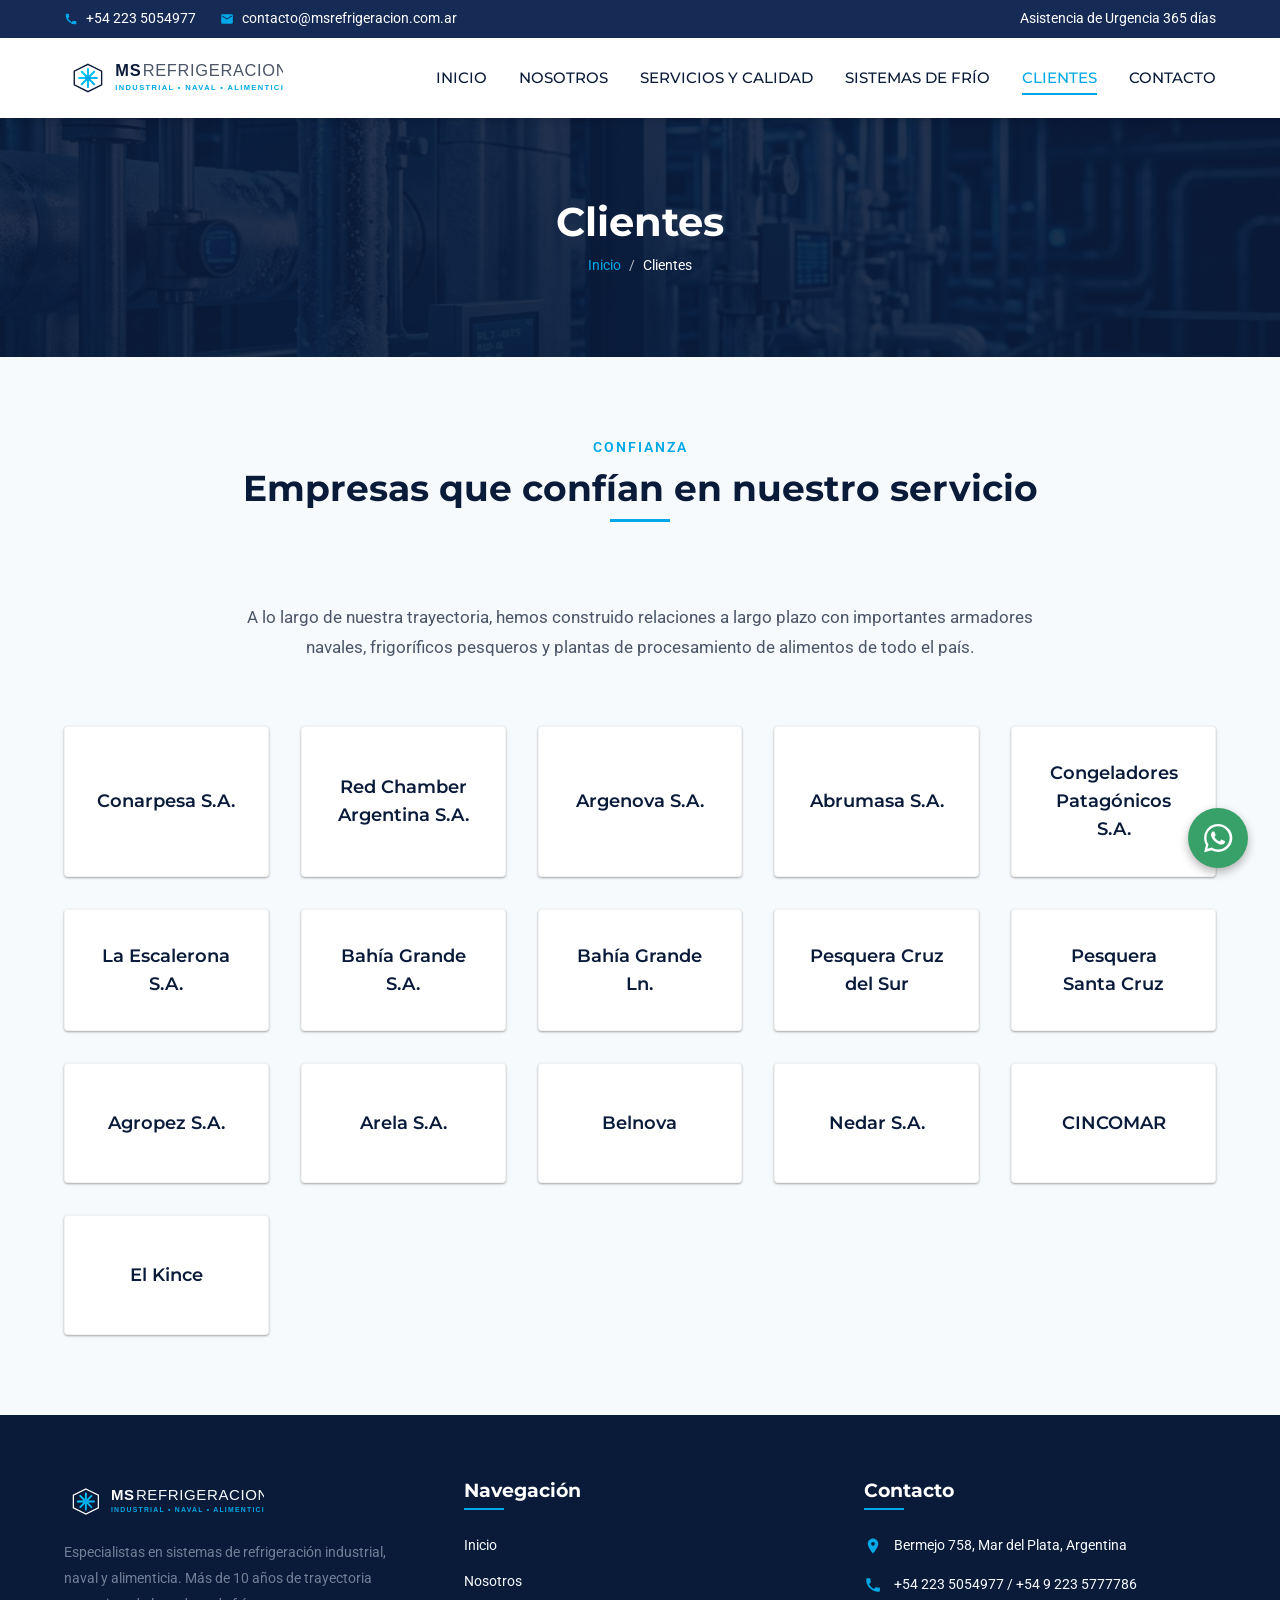
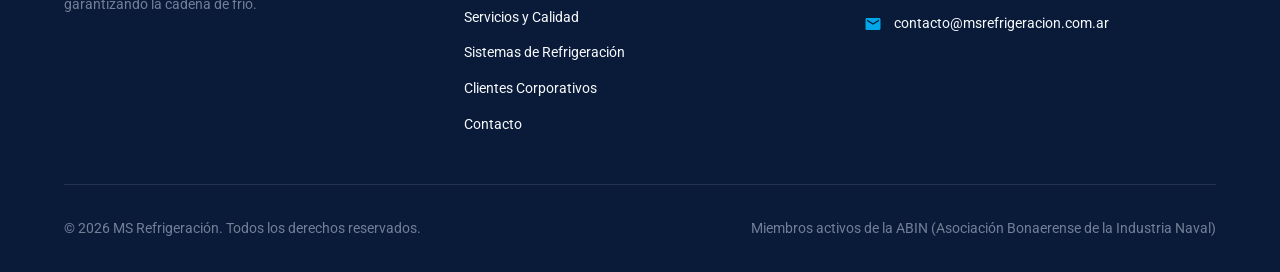
==== clientes.html @ 7b26f1f5 "Initial commit: Sitio web completo de MS Refrigeracion" ====
<!DOCTYPE html>
<html lang="es">
<head>
  <meta charset="UTF-8">
  <meta name="viewport" content="width=device-width, initial-scale=1.0">
  <title>Clientes | MS Refrigeración - Confianza B2B</title>
  <meta name="description" content="Nuestra cartera de clientes corporativos en la industria naval y pesquera de Argentina. Más de 10 años de relaciones basadas en la confianza y la calidad.">
  <link rel="canonical" href="http://msrefrigeracion.com.ar/clientes/">
  
  <!-- CSS Stylesheet -->
  <link rel="stylesheet" href="css/styles.css">
  
  <!-- Favicon -->
  <link rel="icon" href="assets/images/logo.svg" type="image/svg+xml">
</head>
<body>

  <!-- Top Bar Contact Info -->
  <div class="top-bar">
    <div class="container">
      <div class="top-bar-info">
        <div class="top-bar-item">
          <svg xmlns="http://www.w3.org/2000/svg" viewBox="0 0 24 24"><path d="M6.62 10.79a15.15 15.15 0 0 0 6.59 6.59l2.2-2.2a1 1 0 0 1 1.11-.27 11.72 11.72 0 0 0 3.65.58 1 1 0 0 1 1 1v3.5a1 1 0 0 1-1 1A16 16 0 0 1 3 4a1 1 0 0 1 1-1h3.5a1 1 0 0 1 1 1 11.72 11.72 0 0 0 .58 3.65 1 1 0 0 1-.27 1.1l-2.21 2.24z"/></svg>
          <a href="tel:+542235054977">+54 223 5054977</a>
        </div>
        <div class="top-bar-item">
          <svg xmlns="http://www.w3.org/2000/svg" viewBox="0 0 24 24"><path d="M20 4H4c-1.1 0-1.99.9-1.99 2L2 18c0 1.1.9 2 2 2h16c1.1 0 2-.9 2-2V6c0-1.1-.9-2-2-2zm0 4l-8 5-8-5V6l8 5 8-5v2z"/></svg>
          <a href="mailto:contacto@msrefrigeracion.com.ar">contacto@msrefrigeracion.com.ar</a>
        </div>
      </div>
      <div class="top-bar-social">
        <span>Asistencia de Urgencia 365 días</span>
      </div>
    </div>
  </div>

  <!-- Navigation Header -->
  <header class="main-header">
    <div class="container">
      <a href="index.html" class="logo-link">
        <img src="assets/images/logo.svg" alt="MS Refrigeración" width="250" height="60">
      </a>
      
      <nav aria-label="Navegación principal">
        <button class="nav-toggle" aria-label="Abrir menú de navegación" aria-expanded="false">
          <span class="nav-toggle-bar"></span>
          <span class="nav-toggle-bar"></span>
          <span class="nav-toggle-bar"></span>
        </button>
        <ul class="nav-menu">
          <li><a href="index.html" class="nav-link">INICIO</a></li>
          <li><a href="nosotros.html" class="nav-link">NOSOTROS</a></li>
          <li><a href="servicios.html" class="nav-link">SERVICIOS Y CALIDAD</a></li>
          <li><a href="industrias.html" class="nav-link">SISTEMAS DE FRÍO</a></li>
          <li><a href="clientes.html" class="nav-link active">CLIENTES</a></li>
          <li><a href="contacto.html" class="nav-link">CONTACTO</a></li>
        </ul>
      </nav>
    </div>
  </header>

  <main>
    <!-- Page Header -->
    <section class="page-header">
      <div class="container">
        <h1>Clientes</h1>
        <ul class="breadcrumb">
          <li><a href="index.html">Inicio</a></li>
          <li>Clientes</li>
        </ul>
      </div>
    </section>

    <!-- Clientes Corporativos Grid -->
    <section class="section" id="clientes-seccion">
      <div class="container">
        <div class="section-title-wrap">
          <span class="section-tag">Confianza</span>
          <h2 class="section-title">Empresas que confían en nuestro servicio</h2>
        </div>
        
        <p class="text-center" style="max-width: 800px; margin: 0 auto 4rem; font-size: 1.05rem; line-height: 1.8; color: var(--color-secondary);">
          A lo largo de nuestra trayectoria, hemos construido relaciones a largo plazo con importantes armadores navales, frigoríficos pesqueros y plantas de procesamiento de alimentos de todo el país.
        </p>

        <div class="clients-grid">
          <!-- Conarpesa -->
          <div class="client-card">
            <span class="client-name">Conarpesa S.A.</span>
          </div>
          <!-- Red Chamber -->
          <div class="client-card">
            <span class="client-name">Red Chamber Argentina S.A.</span>
          </div>
          <!-- Argenova -->
          <div class="client-card">
            <span class="client-name">Argenova S.A.</span>
          </div>
          <!-- Abrumasa -->
          <div class="client-card">
            <span class="client-name">Abrumasa S.A.</span>
          </div>
          <!-- Congeladores Patagonicos -->
          <div class="client-card">
            <span class="client-name">Congeladores Patagónicos S.A.</span>
          </div>
          <!-- La Escalerona -->
          <div class="client-card">
            <span class="client-name">La Escalerona S.A.</span>
          </div>
          <!-- Bahia Grande -->
          <div class="client-card">
            <span class="client-name">Bahía Grande S.A.</span>
          </div>
          <!-- Bahia Grande Ln -->
          <div class="client-card">
            <span class="client-name">Bahía Grande Ln.</span>
          </div>
          <!-- Pesquera Cruz del Sur -->
          <div class="client-card">
            <span class="client-name">Pesquera Cruz del Sur</span>
          </div>
          <!-- Pesquera Santa Cruz -->
          <div class="client-card">
            <span class="client-name">Pesquera Santa Cruz</span>
          </div>
          <!-- Agropez -->
          <div class="client-card">
            <span class="client-name">Agropez S.A.</span>
          </div>
          <!-- Arela -->
          <div class="client-card">
            <span class="client-name">Arela S.A.</span>
          </div>
          <!-- Belnova -->
          <div class="client-card">
            <span class="client-name">Belnova</span>
          </div>
          <!-- Nedar -->
          <div class="client-card">
            <span class="client-name">Nedar S.A.</span>
          </div>
          <!-- CINCOMAR -->
          <div class="client-card">
            <span class="client-name">CINCOMAR</span>
          </div>
          <!-- El Kince -->
          <div class="client-card">
            <span class="client-name">El Kince</span>
          </div>
        </div>
      </div>
    </section>
  </main>

  <!-- Footer -->
  <footer class="main-footer">
    <div class="container">
      <div class="footer-grid">
        <div class="footer-col">
          <div class="footer-logo">
            <img src="assets/images/logo-light.svg" alt="MS Refrigeración" width="200" height="48">
          </div>
          <p class="footer-about">
            Especialistas en sistemas de refrigeración industrial, naval y alimenticia. Más de 10 años de trayectoria garantizando la cadena de frío.
          </p>
        </div>
        
        <div class="footer-col">
          <h3>Navegación</h3>
          <ul class="footer-links">
            <li><a href="index.html">Inicio</a></li>
            <li><a href="nosotros.html">Nosotros</a></li>
            <li><a href="servicios.html">Servicios y Calidad</a></li>
            <li><a href="industrias.html">Sistemas de Refrigeración</a></li>
            <li><a href="clientes.html">Clientes Corporativos</a></li>
            <li><a href="contacto.html">Contacto</a></li>
          </ul>
        </div>
        
        <div class="footer-col">
          <h3>Contacto</h3>
          <ul class="footer-contact-list">
            <li class="footer-contact-item">
              <svg xmlns="http://www.w3.org/2000/svg" viewBox="0 0 24 24"><path d="M12 2C8.13 2 5 5.13 5 9c0 5.25 7 13 7 13s7-7.75 7-13c0-3.87-3.13-7-7-7zm0 9.5c-1.38 0-2.5-1.12-2.5-2.5s1.12-2.5 2.5-2.5 2.5 1.12 2.5 2.5-1.12 2.5-2.5 2.5z"/></svg>
              <span>Bermejo 758, Mar del Plata, Argentina</span>
            </li>
            <li class="footer-contact-item">
              <svg xmlns="http://www.w3.org/2000/svg" viewBox="0 0 24 24"><path d="M6.62 10.79a15.15 15.15 0 0 0 6.59 6.59l2.2-2.2a1 1 0 0 1 1.11-.27 11.72 11.72 0 0 0 3.65.58 1 1 0 0 1 1 1v3.5a1 1 0 0 1-1 1A16 16 0 0 1 3 4a1 1 0 0 1 1-1h3.5a1 1 0 0 1 1 1 11.72 11.72 0 0 0 .58 3.65 1 1 0 0 1-.27 1.1l-2.21 2.24z"/></svg>
              <span>+54 223 5054977 / +54 9 223 5777786</span>
            </li>
            <li class="footer-contact-item">
              <svg xmlns="http://www.w3.org/2000/svg" viewBox="0 0 24 24"><path d="M20 4H4c-1.1 0-1.99.9-1.99 2L2 18c0 1.1.9 2 2 2h16c1.1 0 2-.9 2-2V6c0-1.1-.9-2-2-2zm0 4l-8 5-8-5V6l8 5 8-5v2z"/></svg>
              <span>contacto@msrefrigeracion.com.ar</span>
            </li>
          </ul>
        </div>
      </div>
      
      <div class="footer-bottom">
        <p>&copy; 2026 MS Refrigeración. Todos los derechos reservados.</p>
        <p>Miembros activos de la ABIN (Asociación Bonaerense de la Industria Naval)</p>
      </div>
    </div>
  </footer>

  <!-- WhatsApp Floating Button -->
  <a href="https://wa.me/5492235777786?text=Hola,%20necesito%20asistencia%20tecnica%20de%20urgencia." class="whatsapp-float" target="_blank" rel="noopener noreferrer" aria-label="Contactar por WhatsApp para Urgencias">
    <svg xmlns="http://www.w3.org/2000/svg" viewBox="0 0 448 512">
      <path d="M380.9 97.1C339 55.1 283.2 32 223.9 32c-122.4 0-222 99.6-222 222 0 39.1 10.2 77.3 29.6 111L3.2 483l121.7-31.9c32.4 17.7 68.9 27 106.3 27h.1c122.4 0 222-99.6 222-222.2 0-59.3-23.2-115-65.1-157zm-157 341.6c-33.2 0-65.7-8.9-94-25.7l-6.7-4-69.8 18.3 18.7-68.1-4.4-7c-18.5-29.4-28.2-63.3-28.2-98.2 0-101.7 82.8-184.5 184.6-184.5 49.3 0 95.6 19.2 130.4 54.1 34.8 34.9 56.2 81.2 56.1 130.5 0 101.8-84.9 184.6-186.6 184.6zm101.2-138.2c-5.5-2.8-32.8-16.2-37.9-18-5.1-1.9-8.8-2.8-12.5 2.8-3.7 5.6-14.3 18-17.6 21.8-3.2 3.7-6.5 4.2-12 1.4-32.6-16.3-54-29.1-75.5-66-5.7-9.8 5.7-9.1 16.3-30.3 1.8-3.7.9-6.9-.5-9.7-1.4-2.8-12.5-30.1-17.1-41.2-4.5-10.8-9.1-9.3-12.5-9.5-3.2-.2-6.9-.2-10.6-.2-3.7 0-9.7 1.4-14.8 6.9-5.1 5.6-19.4 19-19.4 46.3 0 27.3 19.9 53.7 22.6 57.4 2.8 3.7 39.1 59.7 94.8 83.8 35.2 15.2 49 16.5 66.6 13.9 10.7-1.6 32.8-13.4 37.4-26.4 4.6-13 4.6-24.1 3.2-26.4-1.3-2.5-5-3.9-10.5-6.6z"/>
    </svg>
  </a>

  <!-- JavaScript file -->
  <script src="js/main.js"></script>
</body>
</html>
---- css/styles.css ----
/* ==========================================================================
   DESIGN SYSTEM & CUSTOM PROPERTIES
   ========================================================================== */
@import url('https://fonts.googleapis.com/css2?family=Montserrat:wght@400;500;600;700&family=Roboto:wght@400;500;700&display=swap');

:root {
  /* Color Palette */
  --color-primary: #0a1b3a;       /* Deep Navy Blue */
  --color-primary-light: #162a56; /* Navy Blue Light */
  --color-secondary: #4a5568;     /* Steel Gray */
  --color-accent: #00a8e8;        /* Ice Blue */
  --color-accent-hover: #008cc0;  /* Darker Ice Blue */
  --color-bg-light: #f7fafc;      /* Soft Light Gray */
  --color-bg-white: #ffffff;
  --color-text-dark: #1a202c;     /* Dark Charcoal */
  --color-text-muted: #718096;    /* Muted Slate */
  --color-success: #38a169;       /* WhatsApp Green / Success */
  --color-error: #e53e3e;

  /* Typography */
  --font-headers: 'Montserrat', sans-serif;
  --font-body: 'Roboto', sans-serif;

  /* Transitions */
  --transition-fast: all 0.2s ease-in-out;
  --transition-normal: all 0.3s ease;

  /* Shadows */
  --shadow-sm: 0 1px 3px rgba(0,0,0,0.12), 0 1px 2px rgba(0,0,0,0.24);
  --shadow-md: 0 4px 6px -1px rgba(0,0,0,0.1), 0 2px 4px -1px rgba(0,0,0,0.06);
  --shadow-lg: 0 10px 15px -3px rgba(0,0,0,0.1), 0 4px 6px -2px rgba(0,0,0,0.05);

  /* Max Widths */
  --container-max-width: 1200px;
}

/* ==========================================================================
   BASE STYLES & RESET
   ========================================================================== */
*, *::before, *::after {
  box-sizing: border-box;
  margin: 0;
  padding: 0;
}

html {
  font-size: 16px;
  scroll-behavior: smooth;
}

body {
  font-family: var(--font-body);
  color: var(--color-text-dark);
  background-color: var(--color-bg-light);
  line-height: 1.6;
  overflow-x: hidden;
  display: flex;
  flex-direction: column;
  min-height: 100vh;
}

h1, h2, h3, h4, h5, h6 {
  font-family: var(--font-headers);
  font-weight: 700;
  color: var(--color-primary);
  line-height: 1.2;
}

a {
  color: inherit;
  text-decoration: none;
  transition: var(--transition-fast);
}

img {
  max-width: 100%;
  height: auto;
  display: block;
}

/* ==========================================================================
   LAYOUT CONTAINERS
   ========================================================================== */
.container {
  width: 100%;
  max-width: var(--container-max-width);
  margin-left: auto;
  margin-right: auto;
  padding-left: 1.5rem;
  padding-right: 1.5rem;
}

.section {
  padding: 5rem 0;
}

.section-dark {
  background-color: var(--color-primary);
  color: var(--color-bg-white);
}

.section-dark h2 {
  color: var(--color-bg-white);
}

.text-center {
  text-align: center;
}

/* ==========================================================================
   UI COMPONENTS & BUTTONS
   ========================================================================== */
.btn {
  display: inline-block;
  font-family: var(--font-headers);
  font-weight: 600;
  padding: 0.8rem 1.8rem;
  border-radius: 4px;
  border: 2px solid transparent;
  cursor: pointer;
  text-align: center;
  transition: var(--transition-normal);
  font-size: 0.95rem;
}

.btn-primary {
  background-color: var(--color-accent);
  color: var(--color-bg-white);
}

.btn-primary:hover {
  background-color: var(--color-accent-hover);
  transform: translateY(-2px);
}

.btn-secondary {
  background-color: transparent;
  border-color: var(--color-bg-white);
  color: var(--color-bg-white);
}

.btn-secondary:hover {
  background-color: var(--color-bg-white);
  color: var(--color-primary);
  transform: translateY(-2px);
}

.btn-outline {
  background-color: transparent;
  border-color: var(--color-primary);
  color: var(--color-primary);
}

.btn-outline:hover {
  background-color: var(--color-primary);
  color: var(--color-bg-white);
  transform: translateY(-2px);
}

/* Floating WhatsApp Button */
.whatsapp-float {
  position: fixed;
  bottom: 2rem;
  right: 2rem;
  width: 60px;
  height: 60px;
  background-color: var(--color-success);
  color: var(--color-bg-white);
  border-radius: 50%;
  display: flex;
  align-items: center;
  justify-content: center;
  box-shadow: 0 4px 10px rgba(0,0,0,0.3);
  z-index: 999;
  transition: var(--transition-normal);
}

.whatsapp-float:hover {
  transform: scale(1.1);
  box-shadow: 0 6px 15px rgba(0,0,0,0.4);
}

.whatsapp-float svg {
  width: 32px;
  height: 32px;
  fill: currentColor;
}

/* ==========================================================================
   HEADER & NAVIGATION
   ========================================================================== */
.top-bar {
  background-color: var(--color-primary-light);
  color: var(--color-bg-white);
  padding: 0.5rem 0;
  font-size: 0.85rem;
}

.top-bar .container {
  display: flex;
  justify-content: space-between;
  align-items: center;
  flex-wrap: wrap;
  gap: 0.5rem;
}

.top-bar-info {
  display: flex;
  gap: 1.5rem;
  flex-wrap: wrap;
}

.top-bar-item {
  display: flex;
  align-items: center;
  gap: 0.5rem;
}

.top-bar-item svg {
  width: 14px;
  height: 14px;
  fill: var(--color-accent);
}

.main-header {
  background-color: var(--color-bg-white);
  position: sticky;
  top: 0;
  z-index: 100;
  box-shadow: var(--shadow-md);
}

.main-header .container {
  display: flex;
  justify-content: space-between;
  align-items: center;
  height: 80px;
}

.logo-link img {
  height: 48px;
  width: auto;
}

.nav-menu {
  display: flex;
  list-style: none;
  gap: 2rem;
  font-family: var(--font-headers);
  font-weight: 500;
  font-size: 0.95rem;
}

.nav-link {
  color: var(--color-primary);
  position: relative;
  padding: 0.5rem 0;
}

.nav-link::after {
  content: '';
  position: absolute;
  bottom: 0;
  left: 0;
  width: 0;
  height: 2px;
  background-color: var(--color-accent);
  transition: var(--transition-fast);
}

.nav-link:hover::after,
.nav-link.active::after {
  width: 100%;
}

.nav-link:hover,
.nav-link.active {
  color: var(--color-accent);
}

/* Mobile Menu Toggle */
.nav-toggle {
  display: none;
  background: none;
  border: none;
  cursor: pointer;
  padding: 0.5rem;
}

.nav-toggle-bar {
  display: block;
  width: 25px;
  height: 3px;
  background-color: var(--color-primary);
  margin: 5px 0;
  transition: var(--transition-fast);
}

/* ==========================================================================
   FOOTER
   ========================================================================== */
.main-footer {
  background-color: var(--color-primary);
  color: var(--color-bg-light);
  padding: 4rem 0 2rem;
  margin-top: auto;
  font-size: 0.9rem;
}

.footer-grid {
  display: grid;
  grid-template-columns: repeat(auto-fit, minmax(250px, 1fr));
  gap: 3rem;
  margin-bottom: 3rem;
}

.footer-col h3 {
  color: var(--color-bg-white);
  margin-bottom: 1.5rem;
  position: relative;
  padding-bottom: 0.5rem;
  font-size: 1.2rem;
}

.footer-col h3::after {
  content: '';
  position: absolute;
  bottom: 0;
  left: 0;
  width: 40px;
  height: 2px;
  background-color: var(--color-accent);
}

.footer-logo img {
  height: 45px;
  margin-bottom: 1rem;
}

.footer-about {
  line-height: 1.8;
  color: var(--color-text-muted);
}

.footer-links {
  list-style: none;
  display: flex;
  flex-direction: column;
  gap: 0.8rem;
}

.footer-links a:hover {
  color: var(--color-accent);
  padding-left: 5px;
}

.footer-contact-list {
  list-style: none;
  display: flex;
  flex-direction: column;
  gap: 1rem;
}

.footer-contact-item {
  display: flex;
  align-items: flex-start;
  gap: 0.75rem;
}

.footer-contact-item svg {
  width: 18px;
  height: 18px;
  fill: var(--color-accent);
  margin-top: 0.2rem;
  flex-shrink: 0;
}

.footer-bottom {
  border-top: 1px solid rgba(255,255,255,0.1);
  padding-top: 2rem;
  display: flex;
  justify-content: space-between;
  align-items: center;
  flex-wrap: wrap;
  gap: 1rem;
  color: var(--color-text-muted);
}

/* ==========================================================================
   PAGE-SPECIFIC SECTIONS
   ========================================================================== */

/* Hero Section */
.hero {
  position: relative;
  background: linear-gradient(rgba(10, 27, 58, 0.85), rgba(10, 27, 58, 0.85)), url('../assets/images/hero-bg.webp') no-repeat center center / cover;
  color: var(--color-bg-white);
  padding: 8rem 0;
  text-align: center;
}

.hero-content {
  max-width: 800px;
  margin: 0 auto;
}

.hero-tag {
  color: var(--color-accent);
  font-family: var(--font-headers);
  text-transform: uppercase;
  letter-spacing: 2px;
  font-weight: 600;
  display: inline-block;
  margin-bottom: 1rem;
  font-size: 0.9rem;
}

.hero h1 {
  color: var(--color-bg-white);
  font-size: 3rem;
  margin-bottom: 1.5rem;
  line-height: 1.15;
}

.hero p {
  font-size: 1.25rem;
  margin-bottom: 2.5rem;
  color: rgba(255,255,255,0.9);
}

.hero-buttons {
  display: flex;
  gap: 1rem;
  justify-content: center;
  flex-wrap: wrap;
}

/* Section Titles */
.section-title-wrap {
  margin-bottom: 4rem;
  text-align: center;
}

.section-tag {
  color: var(--color-accent);
  text-transform: uppercase;
  letter-spacing: 2px;
  font-weight: 600;
  font-size: 0.85rem;
  display: block;
  margin-bottom: 0.5rem;
}

.section-title {
  font-size: 2.25rem;
  margin-bottom: 1rem;
  position: relative;
  display: inline-block;
  padding-bottom: 0.75rem;
}

.section-title::after {
  content: '';
  position: absolute;
  bottom: 0;
  left: 50%;
  transform: translateX(-50%);
  width: 60px;
  height: 3px;
  background-color: var(--color-accent);
}

/* Stats / Grid Section */
.stats-grid {
  display: grid;
  grid-template-columns: repeat(auto-fit, minmax(220px, 1fr));
  gap: 2rem;
}

.stat-card {
  background-color: var(--color-bg-white);
  padding: 2.5rem 2rem;
  text-align: center;
  border-radius: 4px;
  box-shadow: var(--shadow-sm);
  border-top: 4px solid var(--color-accent);
  transition: var(--transition-normal);
}

.stat-card:hover {
  transform: translateY(-5px);
  box-shadow: var(--shadow-lg);
}

.stat-number {
  font-size: 3rem;
  font-weight: 700;
  color: var(--color-primary);
  margin-bottom: 0.5rem;
  display: block;
}

.stat-label {
  font-family: var(--font-headers);
  font-weight: 600;
  color: var(--color-text-muted);
  font-size: 0.95rem;
}

/* Services / Features Grid */
.features-grid {
  display: grid;
  grid-template-columns: repeat(auto-fit, minmax(300px, 1fr));
  gap: 2.5rem;
}

.feature-card {
  background-color: var(--color-bg-white);
  padding: 3rem 2rem;
  border-radius: 4px;
  box-shadow: var(--shadow-sm);
  transition: var(--transition-normal);
  border: 1px solid rgba(0,0,0,0.05);
}

.feature-card:hover {
  transform: translateY(-5px);
  box-shadow: var(--shadow-lg);
}

.feature-icon-wrap {
  width: 60px;
  height: 60px;
  background-color: rgba(0, 168, 232, 0.1);
  border-radius: 4px;
  display: flex;
  align-items: center;
  justify-content: center;
  margin-bottom: 1.5rem;
}

.feature-icon-wrap svg {
  width: 32px;
  height: 32px;
  fill: var(--color-accent);
}

.feature-card h3 {
  margin-bottom: 1rem;
  font-size: 1.35rem;
}

.feature-card p {
  color: var(--color-text-muted);
  font-size: 0.95rem;
}

/* Contact Info & Map layout */
.contact-layout {
  display: grid;
  grid-template-columns: 1fr 1fr;
  gap: 3rem;
}

@media (max-width: 992px) {
  .contact-layout {
    grid-template-columns: 1fr;
  }
}

.contact-card-wrap {
  background-color: var(--color-bg-white);
  padding: 3rem;
  border-radius: 4px;
  box-shadow: var(--shadow-md);
}

.contact-card-wrap h3 {
  margin-bottom: 1.5rem;
}

.form-group {
  margin-bottom: 1.5rem;
}

.form-group label {
  display: block;
  font-family: var(--font-headers);
  font-weight: 600;
  font-size: 0.85rem;
  margin-bottom: 0.5rem;
  color: var(--color-primary);
}

.form-control {
  width: 100%;
  padding: 0.8rem 1rem;
  border: 1px solid rgba(0,0,0,0.15);
  border-radius: 4px;
  font-family: var(--font-body);
  font-size: 0.95rem;
  transition: var(--transition-fast);
}

.form-control:focus {
  outline: none;
  border-color: var(--color-accent);
  box-shadow: 0 0 0 3px rgba(0,168,232,0.15);
}

textarea.form-control {
  resize: vertical;
  min-height: 120px;
}

.map-container {
  border-radius: 4px;
  overflow: hidden;
  box-shadow: var(--shadow-md);
  height: 100%;
  min-height: 350px;
}

.map-container iframe {
  width: 100%;
  height: 100%;
  border: 0;
  display: block;
}

/* Client Logo Grid */
.clients-grid {
  display: grid;
  grid-template-columns: repeat(auto-fill, minmax(200px, 1fr));
  gap: 2rem;
}

.client-card {
  background-color: var(--color-bg-white);
  padding: 2rem;
  display: flex;
  align-items: center;
  justify-content: center;
  border-radius: 4px;
  box-shadow: var(--shadow-sm);
  border: 1px solid rgba(0,0,0,0.05);
  min-height: 120px;
  text-align: center;
  transition: var(--transition-normal);
}

.client-card:hover {
  box-shadow: var(--shadow-md);
  transform: scale(1.02);
}

.client-name {
  font-family: var(--font-headers);
  font-weight: 600;
  color: var(--color-primary);
  font-size: 1.1rem;
}

/* Page Header component */
.page-header {
  background: linear-gradient(rgba(10, 27, 58, 0.9), rgba(10, 27, 58, 0.9)), url('../assets/images/page-header-bg.webp') no-repeat center center / cover;
  color: var(--color-bg-white);
  padding: 5rem 0;
  text-align: center;
}

.page-header h1 {
  color: var(--color-bg-white);
  font-size: 2.5rem;
  margin-bottom: 0.5rem;
}

.breadcrumb {
  display: flex;
  justify-content: center;
  list-style: none;
  gap: 0.5rem;
  font-size: 0.9rem;
  color: rgba(255,255,255,0.7);
}

.breadcrumb a {
  color: var(--color-accent);
}

.breadcrumb li::after {
  content: '/';
  margin-left: 0.5rem;
}

.breadcrumb li:last-child::after {
  display: none;
}

.breadcrumb li:last-child {
  color: var(--color-bg-white);
}

/* ==========================================================================
   RESPONSIVE MEDIA QUERIES (MOBILE-FIRST)
   ========================================================================== */
@media (max-width: 768px) {
  h1 { font-size: 2.25rem; }
  .hero h1 { font-size: 2.25rem; }
  .section { padding: 3.5rem 0; }
  
  .nav-menu {
    position: fixed;
    top: 80px;
    left: -100%;
    width: 100%;
    height: calc(100vh - 80px);
    background-color: var(--color-bg-white);
    flex-direction: column;
    gap: 1.5rem;
    padding: 3rem 1.5rem;
    box-shadow: 0 10px 15px -3px rgba(0,0,0,0.1);
    transition: var(--transition-normal);
    z-index: 99;
  }
  
  .nav-menu.open {
    left: 0;
  }
  
  .nav-toggle {
    display: block;
  }

  .nav-toggle.open .nav-toggle-bar:nth-child(1) {
    transform: translateY(8px) rotate(45deg);
  }

  .nav-toggle.open .nav-toggle-bar:nth-child(2) {
    opacity: 0;
  }

  .nav-toggle.open .nav-toggle-bar:nth-child(3) {
    transform: translateY(-8px) rotate(-45deg);
  }
}
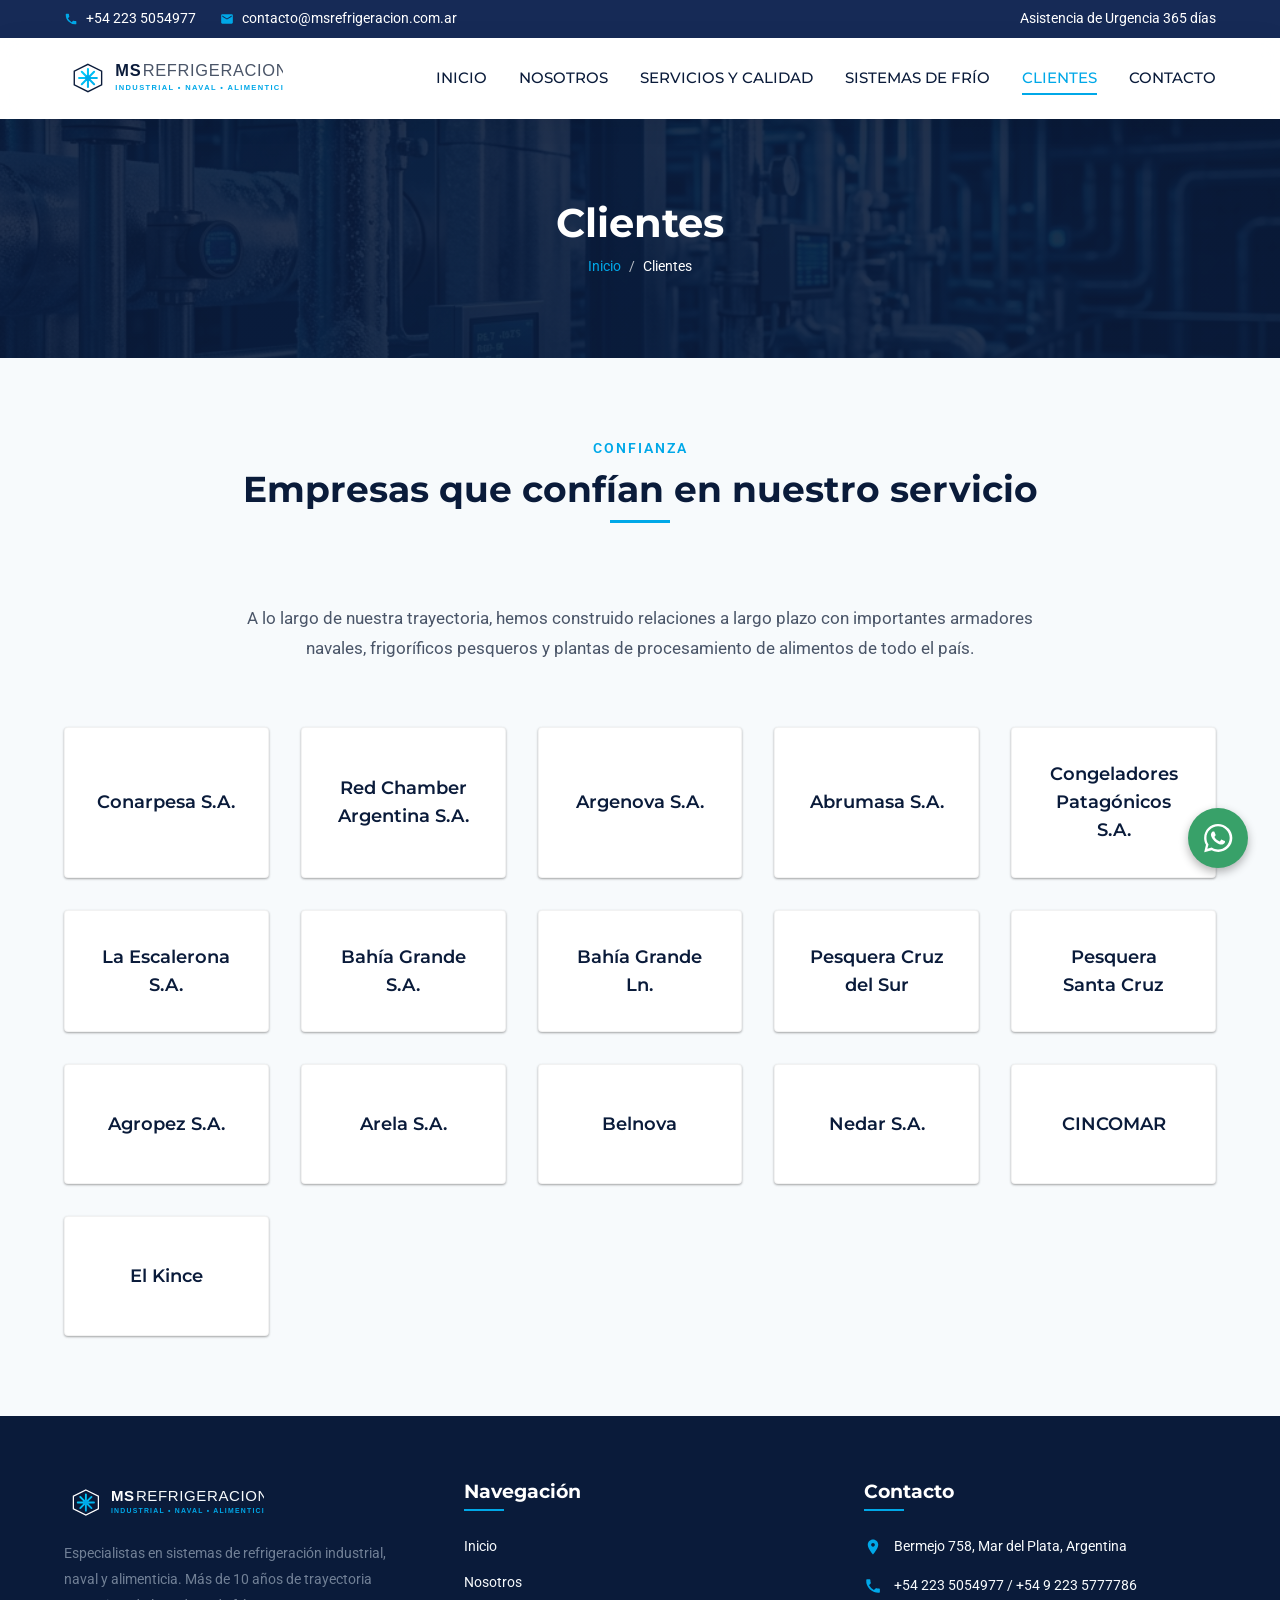
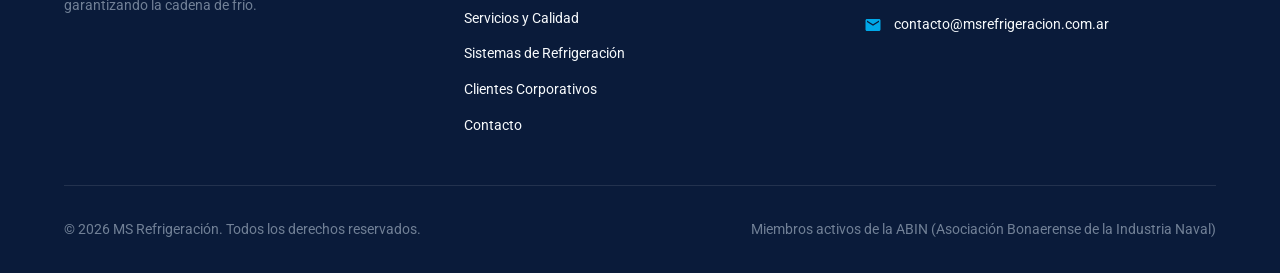
==== commit 8d4a3549: "feat: rediseño premium e interactividad con scroll reveal" ====
--- a/clientes.html
+++ b/clientes.html
@@ -5,10 +5,13 @@
   <meta name="viewport" content="width=device-width, initial-scale=1.0">
   <title>Clientes | MS Refrigeración - Confianza B2B</title>
   <meta name="description" content="Nuestra cartera de clientes corporativos en la industria naval y pesquera de Argentina. Más de 10 años de relaciones basadas en la confianza y la calidad.">
-  <link rel="canonical" href="http://msrefrigeracion.com.ar/clientes/">
+  <link rel="canonical" href="https://msrefrigeracion.com.ar/clientes/">
   
   <!-- CSS Stylesheet -->
   <link rel="stylesheet" href="css/styles.css">
+  
+  <!-- JavaScript file (Deferred) -->
+  <script src="js/main.js" defer></script>
   
   <!-- Favicon -->
   <link rel="icon" href="assets/images/logo.svg" type="image/svg+xml">
@@ -74,16 +77,16 @@
     <!-- Clientes Corporativos Grid -->
     <section class="section" id="clientes-seccion">
       <div class="container">
-        <div class="section-title-wrap">
+        <div class="section-title-wrap reveal">
           <span class="section-tag">Confianza</span>
           <h2 class="section-title">Empresas que confían en nuestro servicio</h2>
         </div>
         
-        <p class="text-center" style="max-width: 800px; margin: 0 auto 4rem; font-size: 1.05rem; line-height: 1.8; color: var(--color-secondary);">
+        <p class="text-center reveal" style="max-width: 800px; margin: 0 auto 4rem; font-size: 1.05rem; line-height: 1.8; color: var(--color-secondary);">
           A lo largo de nuestra trayectoria, hemos construido relaciones a largo plazo con importantes armadores navales, frigoríficos pesqueros y plantas de procesamiento de alimentos de todo el país.
         </p>
 
-        <div class="clients-grid">
+        <div class="clients-grid reveal">
           <!-- Conarpesa -->
           <div class="client-card">
             <span class="client-name">Conarpesa S.A.</span>
@@ -211,7 +214,5 @@
     </svg>
   </a>
 
-  <!-- JavaScript file -->
-  <script src="js/main.js"></script>
 </body>
 </html>
--- a/css/styles.css
+++ b/css/styles.css
@@ -115,7 +115,7 @@
   font-family: var(--font-headers);
   font-weight: 600;
   padding: 0.8rem 1.8rem;
-  border-radius: 4px;
+  border-radius: 12px;
   border: 2px solid transparent;
   cursor: pointer;
   text-align: center;
@@ -223,11 +223,47 @@
 }
 
 .main-header {
-  background-color: var(--color-bg-white);
+  background-color: rgba(255, 255, 255, 0.9);
+  backdrop-filter: blur(12px);
+  -webkit-backdrop-filter: blur(12px);
   position: sticky;
   top: 0;
   z-index: 100;
-  box-shadow: var(--shadow-md);
+  box-shadow: 0 4px 30px rgba(0, 0, 0, 0.05);
+  border-bottom: 1px solid rgba(255, 255, 255, 0.3);
+  transition: var(--transition-normal);
+}
+
+.main-header.scrolled {
+  background-color: rgba(255, 255, 255, 0.95);
+  box-shadow: 0 4px 30px rgba(0, 0, 0, 0.1);
+}
+
+.main-header.scrolled .container {
+  height: 65px; /* Reduce height on scroll */
+}
+
+/* Animations base */
+@keyframes fadeInUp {
+  from {
+    opacity: 0;
+    transform: translateY(30px);
+  }
+  to {
+    opacity: 1;
+    transform: translateY(0);
+  }
+}
+
+.reveal {
+  opacity: 0;
+  transform: translateY(30px);
+  transition: all 0.8s cubic-bezier(0.5, 0, 0, 1);
+}
+
+.reveal.active {
+  opacity: 1;
+  transform: translateY(0);
 }
 
 .main-header .container {
@@ -235,6 +271,7 @@
   justify-content: space-between;
   align-items: center;
   height: 80px;
+  transition: var(--transition-normal);
 }
 
 .logo-link img {
@@ -420,12 +457,19 @@
   font-size: 3rem;
   margin-bottom: 1.5rem;
   line-height: 1.15;
+  background: linear-gradient(to right, #ffffff, #88c0d0);
+  -webkit-background-clip: text;
+  -webkit-text-fill-color: transparent;
+  background-clip: text;
+  animation: fadeInUp 1s ease-out forwards;
 }
 
 .hero p {
   font-size: 1.25rem;
   margin-bottom: 2.5rem;
   color: rgba(255,255,255,0.9);
+  opacity: 0;
+  animation: fadeInUp 1s ease-out 0.3s forwards;
 }
 
 .hero-buttons {
@@ -433,6 +477,8 @@
   gap: 1rem;
   justify-content: center;
   flex-wrap: wrap;
+  opacity: 0;
+  animation: fadeInUp 1s ease-out 0.6s forwards;
 }
 
 /* Section Titles */
@@ -481,15 +527,15 @@
   background-color: var(--color-bg-white);
   padding: 2.5rem 2rem;
   text-align: center;
-  border-radius: 4px;
-  box-shadow: var(--shadow-sm);
+  border-radius: 16px;
+  box-shadow: 0 4px 20px rgba(0, 0, 0, 0.03);
   border-top: 4px solid var(--color-accent);
-  transition: var(--transition-normal);
+  transition: all 0.4s cubic-bezier(0.175, 0.885, 0.32, 1.275);
 }
 
 .stat-card:hover {
-  transform: translateY(-5px);
-  box-shadow: var(--shadow-lg);
+  transform: translateY(-10px) scale(1.02);
+  box-shadow: 0 15px 30px rgba(0, 0, 0, 0.1);
 }
 
 .stat-number {
@@ -517,22 +563,26 @@
 .feature-card {
   background-color: var(--color-bg-white);
   padding: 3rem 2rem;
-  border-radius: 4px;
-  box-shadow: var(--shadow-sm);
-  transition: var(--transition-normal);
+  border-radius: 16px;
+  box-shadow: 0 4px 20px rgba(0, 0, 0, 0.03);
+  transition: all 0.4s cubic-bezier(0.175, 0.885, 0.32, 1.275);
   border: 1px solid rgba(0,0,0,0.05);
 }
 
 .feature-card:hover {
-  transform: translateY(-5px);
-  box-shadow: var(--shadow-lg);
+  transform: translateY(-10px);
+  box-shadow: 0 15px 30px rgba(0, 0, 0, 0.08);
+}
+
+.feature-card:hover .feature-icon-wrap svg {
+  transform: scale(1.15) rotate(5deg);
 }
 
 .feature-icon-wrap {
   width: 60px;
   height: 60px;
   background-color: rgba(0, 168, 232, 0.1);
-  border-radius: 4px;
+  border-radius: 12px;
   display: flex;
   align-items: center;
   justify-content: center;
@@ -543,6 +593,7 @@
   width: 32px;
   height: 32px;
   fill: var(--color-accent);
+  transition: all 0.3s ease;
 }
 
 .feature-card h3 {
@@ -571,8 +622,8 @@
 .contact-card-wrap {
   background-color: var(--color-bg-white);
   padding: 3rem;
-  border-radius: 4px;
-  box-shadow: var(--shadow-md);
+  border-radius: 16px;
+  box-shadow: 0 10px 30px rgba(0, 0, 0, 0.05);
 }
 
 .contact-card-wrap h3 {
@@ -596,8 +647,16 @@
   width: 100%;
   padding: 0.8rem 1rem;
   border: 1px solid rgba(0,0,0,0.15);
-  border-radius: 4px;
+  border-radius: 8px;
   font-family: var(--font-body);
+  transition: var(--transition-normal);
+}
+
+.form-control:focus {
+  border-color: var(--color-accent);
+  outline: none;
+  box-shadow: 0 0 0 3px rgba(0, 168, 232, 0.2);
+}
   font-size: 0.95rem;
   transition: var(--transition-fast);
 }
@@ -699,6 +758,117 @@
 
 .breadcrumb li:last-child {
   color: var(--color-bg-white);
+}
+
+/* ==========================================================================
+   SECTIONS: ABIN & URGENCY BANNER
+   ========================================================================== */
+.abin-title {
+  font-size: 2.25rem;
+  margin-bottom: 1.5rem;
+}
+
+.abin-text {
+  margin-bottom: 1.5rem;
+  font-size: 1.05rem;
+  line-height: 1.8;
+  color: #cbd5e0;
+}
+
+.abin-text-last {
+  margin-bottom: 2rem;
+  font-size: 1.05rem;
+  line-height: 1.8;
+  color: #cbd5e0;
+}
+
+.abin-graphic-wrapper {
+  display: flex;
+  align-items: center;
+  justify-content: center;
+}
+
+.abin-graphic-container {
+  position: relative;
+  width: 100%;
+  max-width: 400px;
+  aspect-ratio: 1;
+  border: 2px dashed rgba(255,255,255,0.2);
+  border-radius: 50%;
+  display: flex;
+  align-items: center;
+  justify-content: center;
+  padding: 2rem;
+}
+
+.abin-graphic-glow {
+  width: 100%;
+  height: 100%;
+  background: radial-gradient(circle, var(--color-accent) 0%, transparent 70%);
+  opacity: 0.15;
+  position: absolute;
+  top: 0;
+  left: 0;
+  z-index: 1;
+}
+
+.abin-graphic-content {
+  position: relative;
+  z-index: 2;
+  text-align: center;
+}
+
+.abin-graphic-icon {
+  width: 80px;
+  height: 80px;
+  fill: var(--color-accent);
+  margin-bottom: 1.5rem;
+}
+
+.abin-graphic-title {
+  color: var(--color-bg-white);
+  font-size: 1.5rem;
+  margin-bottom: 0.5rem;
+}
+
+.abin-graphic-subtitle {
+  color: var(--color-text-muted);
+  font-size: 0.9rem;
+}
+
+/* Urgency Banner */
+.urgency-banner {
+  background-color: #cbd5e0;
+  padding: 4rem 0;
+}
+
+.urgency-title {
+  font-size: 2rem;
+  margin-bottom: 1rem;
+  color: var(--color-primary);
+}
+
+.urgency-text {
+  max-width: 700px;
+  margin: 0 auto 2rem;
+  font-size: 1.1rem;
+  color: var(--color-secondary);
+}
+
+.btn-whatsapp {
+  background-color: var(--color-success);
+  border-color: var(--color-success);
+  color: var(--color-bg-white);
+}
+
+.btn-whatsapp:hover {
+  background-color: #2f855a;
+  border-color: #2f855a;
+  color: var(--color-bg-white);
+}
+
+.text-accent {
+  color: var(--color-accent) !important;
 }
 
 /* ==========================================================================
